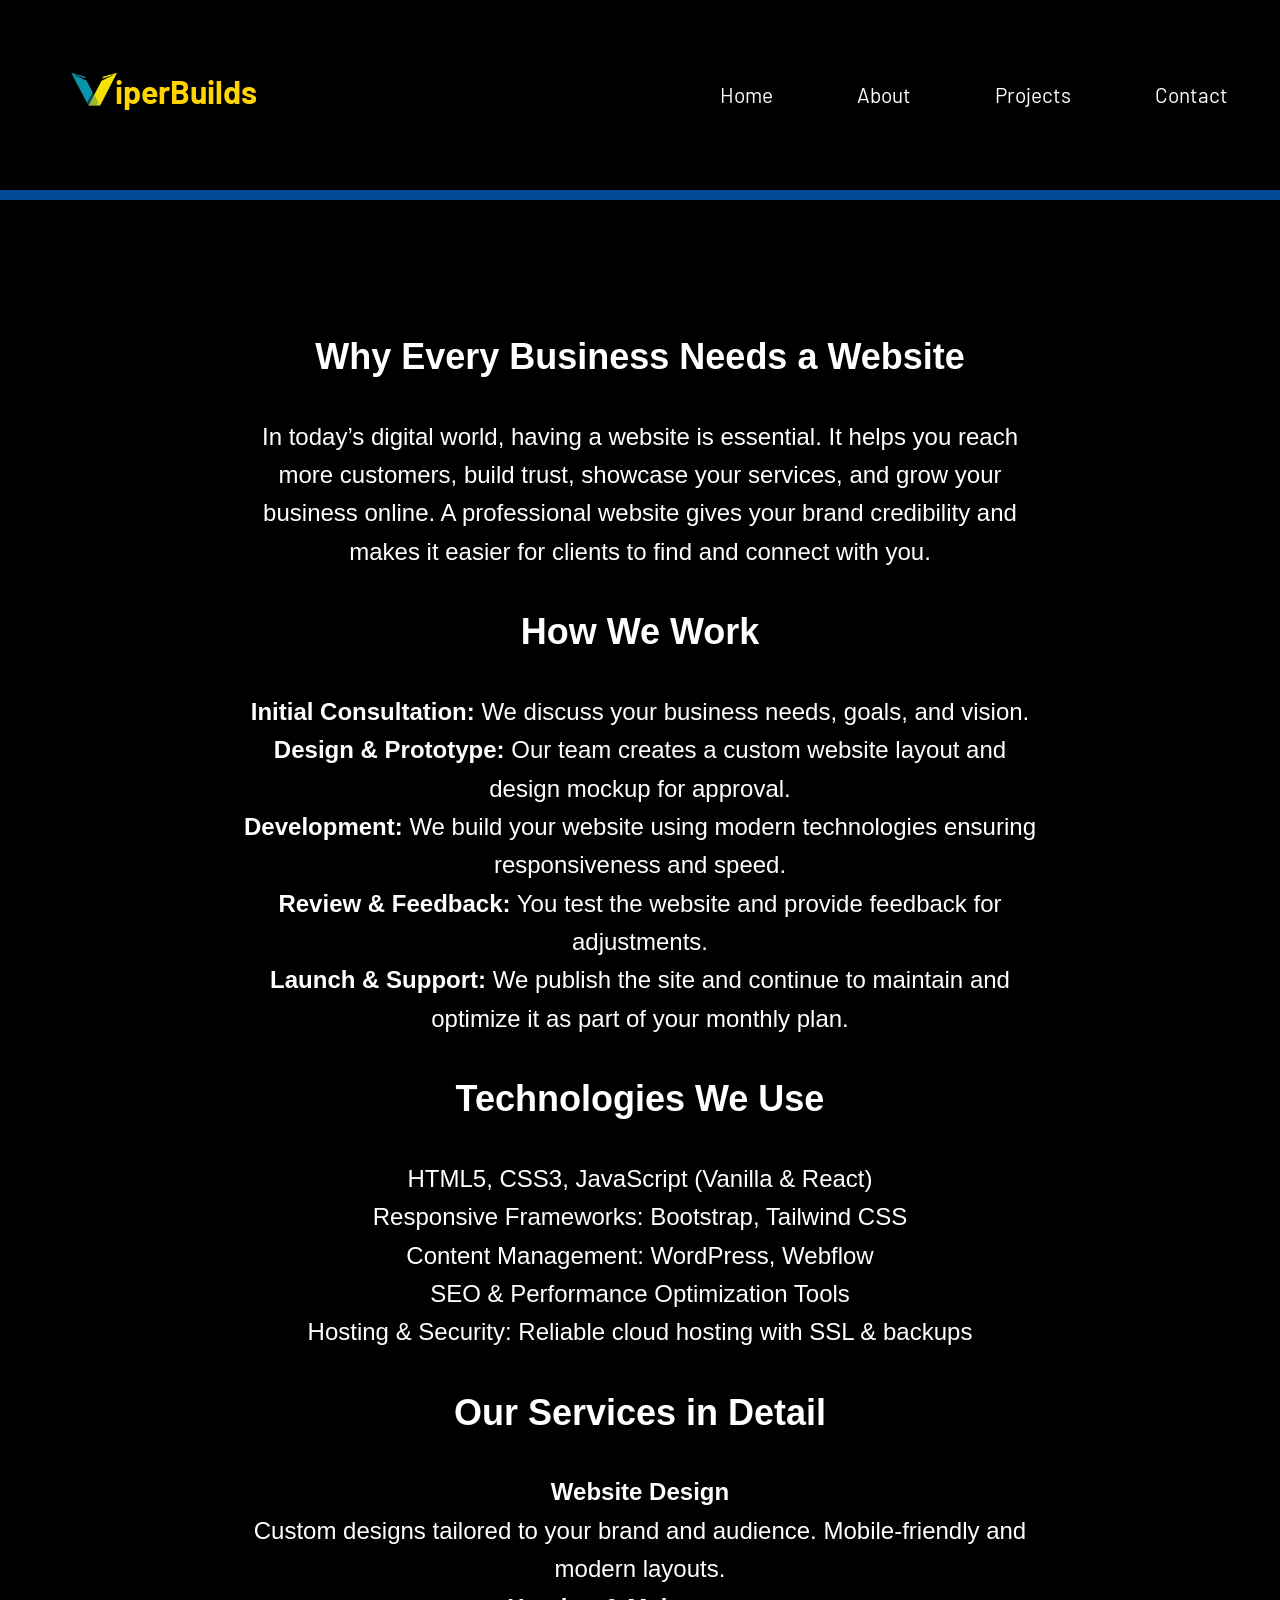
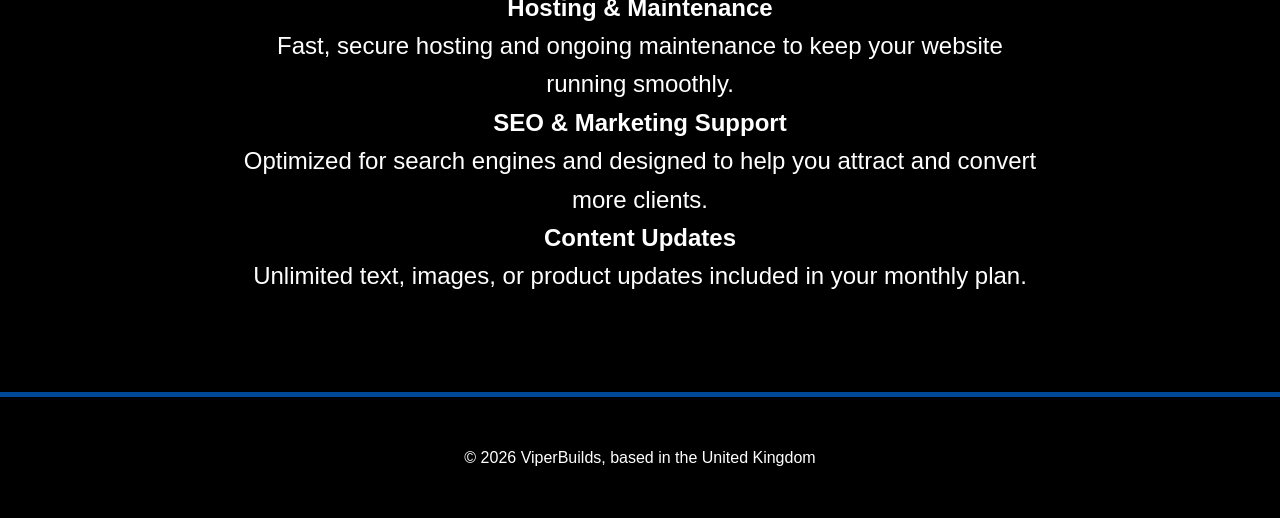
==== about.html @ bad61932 "added about" ====
<!DOCTYPE html>
<html lang="en">
<head>
<meta charset="UTF-8">
<meta name="viewport" content="width=device-width, initial-scale=1.0">

<title>Simple Monthly Websites | Affordable Web Design</title>

<meta name="description" content="Affordable websites for small businesses. £30 per month including hosting, maintenance and support.">

<link rel="stylesheet" href="styles.css">

</head>

<body>

<header>
    <div class="logo">
        <img src="/images/logo.png">
        <h1>iperBuilds</h1>
    </div>
  <nav>
   
    <ul>
      <li><a href="/index.html">Home</a></li>
      <li><a href="/about.html">About</a></li>
      <li><a href="#">Projects</a></li>
      <li><a href="#">Contact</a></li>
    </ul>
  </nav>
</header>

<section id="about" class="about-section">

  <!-- Why a Website is Important -->
  <div class="about-importance">
    <h2>Why Every Business Needs a Website</h2>
    <p>
      In today’s digital world, having a website is essential. 
      It helps you reach more customers, build trust, showcase your services, 
      and grow your business online. A professional website gives your brand credibility 
      and makes it easier for clients to find and connect with you.
    </p>
  </div>

  <!-- How It Works -->
  <div class="about-process">
    <h2>How We Work</h2>
    <ol>
      <li>
        <strong>Initial Consultation:</strong> We discuss your business needs, goals, and vision.
      </li>
      <li>
        <strong>Design & Prototype:</strong> Our team creates a custom website layout and design mockup for approval.
      </li>
      <li>
        <strong>Development:</strong> We build your website using modern technologies ensuring responsiveness and speed.
      </li>
      <li>
        <strong>Review & Feedback:</strong> You test the website and provide feedback for adjustments.
      </li>
      <li>
        <strong>Launch & Support:</strong> We publish the site and continue to maintain and optimize it as part of your monthly plan.
      </li>
    </ol>
  </div>

  <!-- Technologies Used -->
  <div class="about-technologies">
    <h2>Technologies We Use</h2>
    <ul>
      <li>HTML5, CSS3, JavaScript (Vanilla & React)</li>
      <li>Responsive Frameworks: Bootstrap, Tailwind CSS</li>
      <li>Content Management: WordPress, Webflow</li>
      <li>SEO & Performance Optimization Tools</li>
      <li>Hosting & Security: Reliable cloud hosting with SSL & backups</li>
    </ul>
  </div>

  <!-- Our Services -->
  <div class="about-services">
    <h2>Our Services in Detail</h2>
    <div class="service-details">
      <div class="service-item">
        <h4>Website Design</h4>
        <p>Custom designs tailored to your brand and audience. Mobile-friendly and modern layouts.</p>
      </div>
      <div class="service-item">
        <h4>Hosting & Maintenance</h4>
        <p>Fast, secure hosting and ongoing maintenance to keep your website running smoothly.</p>
      </div>
      <div class="service-item">
        <h4>SEO & Marketing Support</h4>
        <p>Optimized for search engines and designed to help you attract and convert more clients.</p>
      </div>
      <div class="service-item">
        <h4>Content Updates</h4>
        <p>Unlimited text, images, or product updates included in your monthly plan.</p>
      </div>
    </div>
  </div>

</section>

<footer>

<p>© 2026 ViperBuilds, based in the United Kingdom</p>


</footer>

</body>
</html>
---- styles.css ----
@import url('https://fonts.googleapis.com/css2?family=Barlow:ital,wght@0,100;0,200;0,300;0,400;0,500;0,600;0,700;0,800;0,900;1,100;1,200;1,300;1,400;1,500;1,600;1,700;1,800;1,900&display=swap');

:root {
    --black: #000000; /* */
    --white: #ffffff;
    --blue: #004996;
    --red: #e63027;
    --yellow: #ffd400;
    --neon-green: #00ff37;
    --cyan: #00ffff;
    --magenta: #ff00ff;
}

* {
    box-sizing: border-box;
    padding: 0;
    margin: 0;
}

.logo img {
    height: 150px;
    width: 150px;
}

.logo {
    display: flex;
    justify-content: center;
    align-items: center;
}

.logo h1 {
    position: relative;
    right: 55px;
    bottom: 3px;
    color: var(--yellow);
}


body {
  
font-family: Arial, sans-serif;
margin:0 auto;
line-height:1.6;
background-color: var(--black);
color: var(--white);
}

header {
background-color: var(--black);
color:white;
padding:20px;
display: flex;
justify-content: space-between;
 font-family: "Barlow", sans-serif;
 border-bottom: 10px solid var(--blue)
}

nav {
display:flex;
justify-content:space-between;
align-items:center;
}

nav ul {
display:flex;
gap:20px;
list-style:none;
}

nav ul li a {
    color: white;
    font-size: 1.3rem;
    padding: 1rem 2rem;
    border-radius: 20px;
    text-decoration: none;
}
nav ul li a:hover {
    color: var(--black);
    background-color: var(--yellow);
    font-size: 1.3rem;
}

.hero {
padding:100px 20px;
text-align:center;
font-size: 1.8rem;
margin-bottom: 2rem;
background-color: #004996;
}

.hero p {
    margin: 2rem;
}



.cta {
background: var(--red);
color: var(--white);
padding:10px 20px;
text-decoration:none;
border-radius: 15px;


}
.cta:hover {
background: rgb(186, 0, 0);




}





.services {
    padding: 3rem;
display:flex;
justify-content:space-around;
gap:30px;
font-size: 1.2rem;

margin: 0 auto;
}

.service h4 {
    color: var(--yellow);
    margin-bottom: 1.3rem;
    font-size: 1.6rem;
}


.pricing {
text-align:center;
padding:60px;

}

.pricing h3 {
    font-size: 2rem;
}

.price-card {

padding: 1.5rem;
max-width:300px;
margin: 3rem auto;
border-radius: 20px;
background-color: var(--blue);
}

.price-card ul li {
    list-style-type: none;
}

.bg-card {
    background-color: var(--white);
    border-radius: 20px;
    padding: 30px;
    color: var(--black);
    margin-bottom: 2rem;
}

.get-started {
    background-color: var(--red);
    padding: 1rem 2rem;
    color: var(--white);
    border-radius: 20px;
    text-decoration: none;
}

.get-started:hover {
    background: rgb(186, 0, 0);
}

.price {
font-size:32px;
font-weight:bold;
}

.message {
    text-align: center;
    margin: 4rem;
}


.about-section {
    text-align: center;
    padding: 6rem;
    max-width: 1000px;
    margin: 0 auto;
    font-size: 1.5rem;
}

.about-section h2 {
    margin: 2rem;
}

.about-section ul li {
    list-style-type: none;
}
.about-section ol li {
    list-style-type: none;
}



footer {
    border-top: 5px solid var(--blue);
text-align:center;
padding:3rem ;
background:var(--black);
color:white;
}
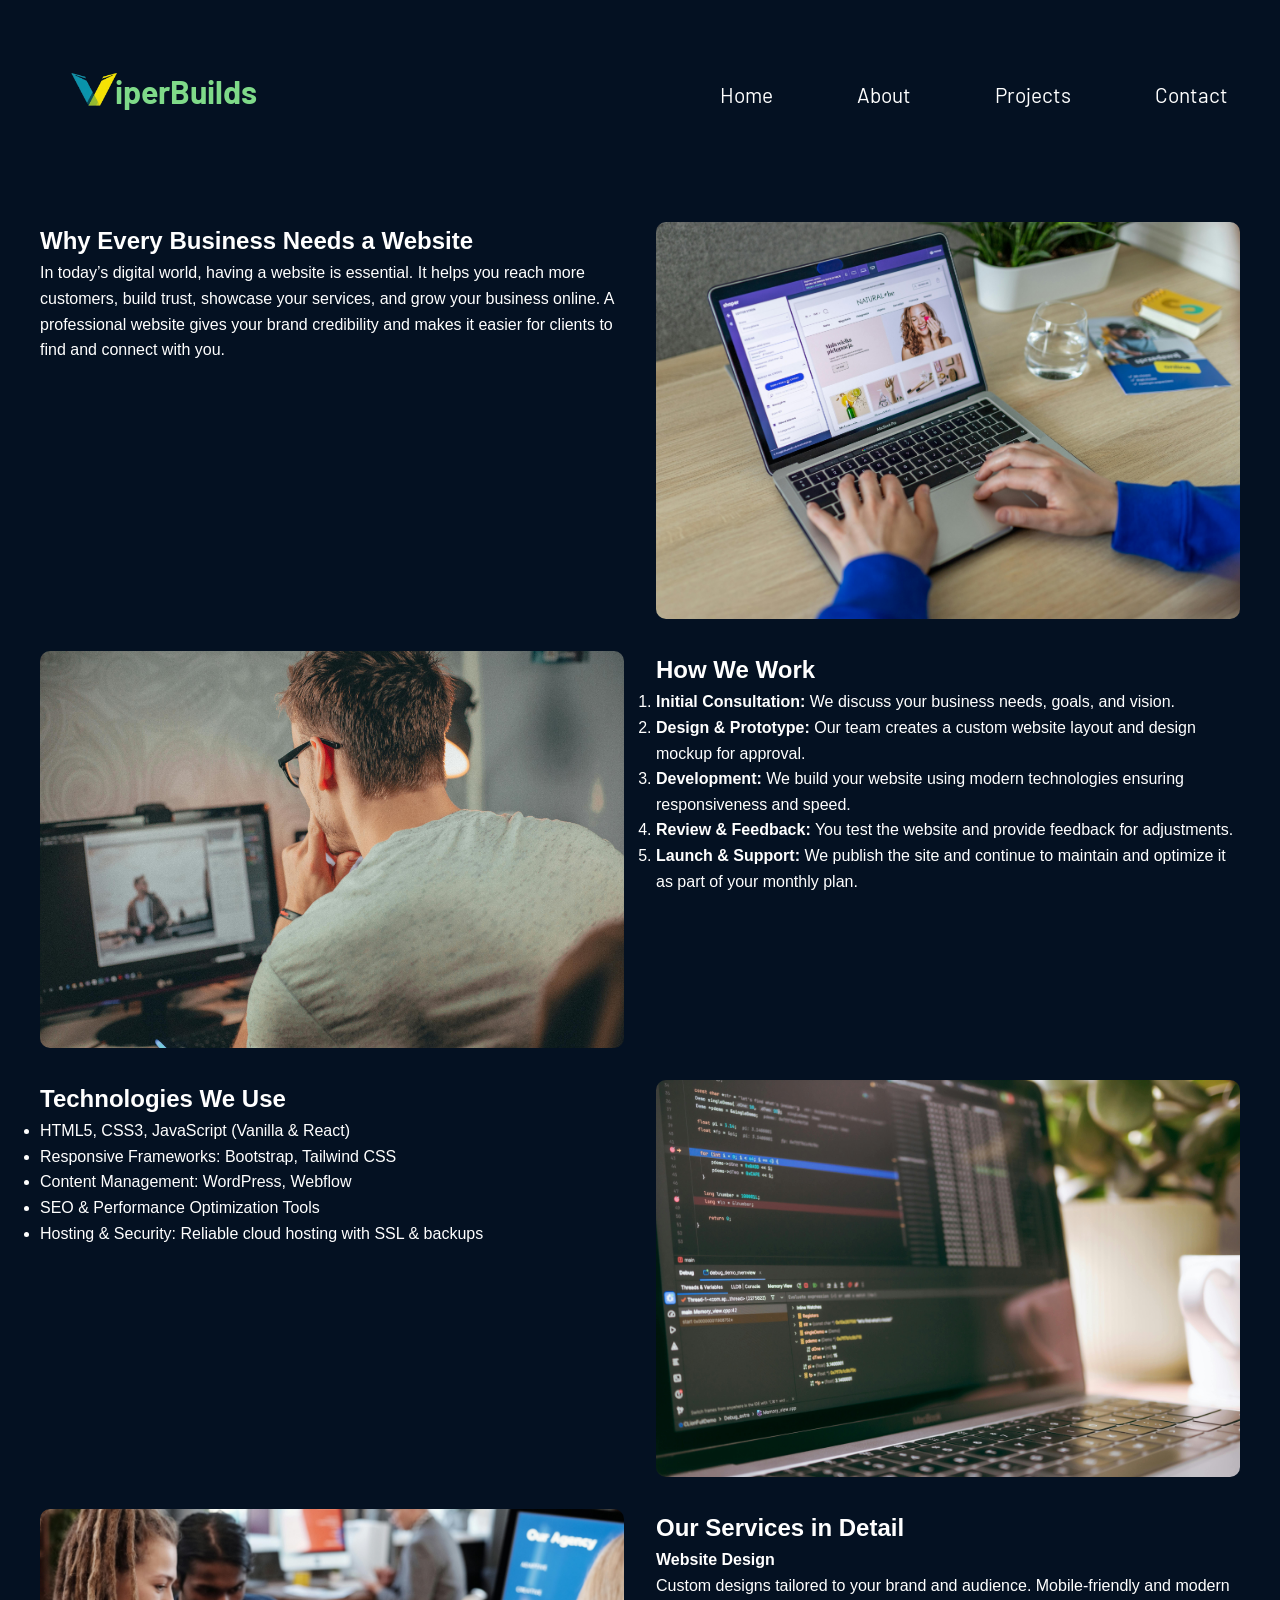
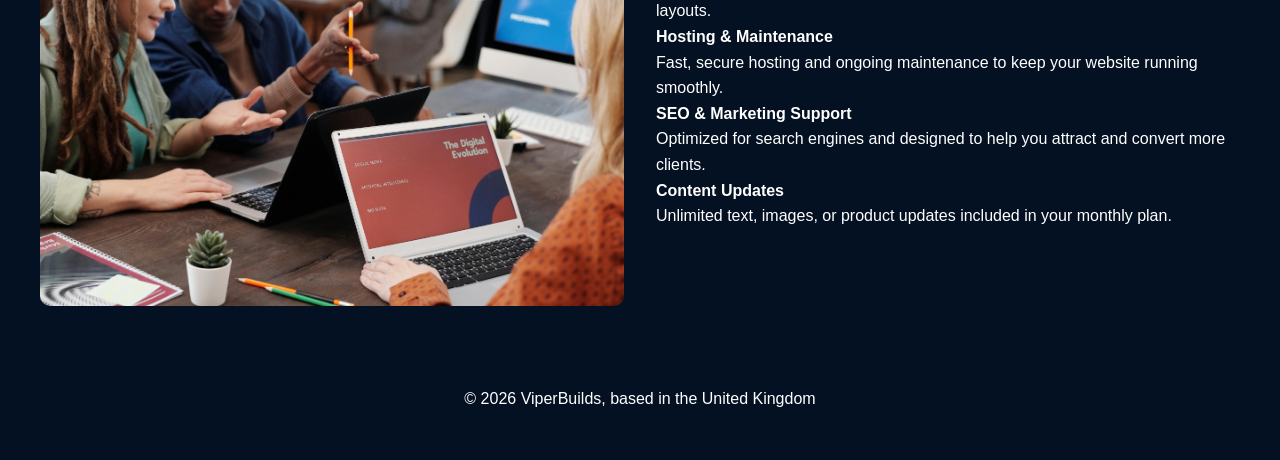
==== commit 23b046eb: "about" ====
--- a/about.html
+++ b/about.html
@@ -30,9 +30,7 @@
   </nav>
 </header>
 
-<section id="about" class="about-section">
-
-  <!-- Why a Website is Important -->
+<section class="grid-container">
   <div class="about-importance">
     <h2>Why Every Business Needs a Website</h2>
     <p>
@@ -42,9 +40,15 @@
       and makes it easier for clients to find and connect with you.
     </p>
   </div>
-
-  <!-- How It Works -->
-  <div class="about-process">
+  <div class="about-image">
+    <img src="/images/pexels-shoper-pl-550490863-17485352.jpg">
+  </div>
+</section>
+<section class="grid-container">
+<div class="about-image">
+    <img src="/images/pexels-maltelu-1970801.jpg">
+  </div>
+  <div class="about-importance">
     <h2>How We Work</h2>
     <ol>
       <li>
@@ -64,9 +68,11 @@
       </li>
     </ol>
   </div>
+  
+</section>
+<section class="grid-container">
 
-  <!-- Technologies Used -->
-  <div class="about-technologies">
+  <div class="about-importance">
     <h2>Technologies We Use</h2>
     <ul>
       <li>HTML5, CSS3, JavaScript (Vanilla & React)</li>
@@ -76,9 +82,16 @@
       <li>Hosting & Security: Reliable cloud hosting with SSL & backups</li>
     </ul>
   </div>
-
-  <!-- Our Services -->
-  <div class="about-services">
+  <div class="about-image">
+    <img src="/images/pexels-dkomov-34803966.jpg">
+  </div>
+</section>
+<section class="grid-container">
+ <div class="about-image">
+    <img src="/images/pexels-mikael-blomkvist-6476256.jpg">
+  </div>
+  <div class="about-importance">
+     <div class="about-services">
     <h2>Our Services in Detail</h2>
     <div class="service-details">
       <div class="service-item">
@@ -100,6 +113,14 @@
     </div>
   </div>
 
+  
+  </div>
+ 
+</section>
+
+
+  <!-- Our Services -->
+ 
 </section>
 
 <footer>
--- a/styles.css
+++ b/styles.css
@@ -9,6 +9,12 @@
     --neon-green: #00ff37;
     --cyan: #00ffff;
     --magenta: #ff00ff;
+
+    /*new colours */
+    --navy-blue: #041122;
+    --green:  #259073;
+    --light-green: #7FDA89;
+    --cream-yellow: #E6F99D;
 }
 
 * {
@@ -32,7 +38,7 @@
     position: relative;
     right: 55px;
     bottom: 3px;
-    color: var(--yellow);
+    color: var(--light-green);
 }
 
 
@@ -41,18 +47,18 @@
 font-family: Arial, sans-serif;
 margin:0 auto;
 line-height:1.6;
-background-color: var(--black);
+background-color: var(--navy-blue);
 color: var(--white);
 }
 
 header {
-background-color: var(--black);
+background-color: var(--navy-blue);
 color:white;
 padding:20px;
 display: flex;
 justify-content: space-between;
  font-family: "Barlow", sans-serif;
- border-bottom: 10px solid var(--blue)
+ background-color: var(--navy-blue);
 }
 
 nav {
@@ -76,27 +82,36 @@
 }
 nav ul li a:hover {
     color: var(--black);
-    background-color: var(--yellow);
+    background-color: var(--light-green);
     font-size: 1.3rem;
 }
 
 .hero {
+
+    display: grid;
+    gap: 1rem;
+    grid-template-columns: 1fr 1fr;
 padding:100px 20px;
 text-align:center;
 font-size: 1.8rem;
 margin-bottom: 2rem;
-background-color: #004996;
+background-color: var(--navy-blue);
 }
 
 .hero p {
     margin: 2rem;
 }
 
+.project-image-container img {
+    height: 100%;
+    width: 100%;
+}
+
 
 
 .cta {
-background: var(--red);
-color: var(--white);
+background: var(--light-green);
+color: var(--navy-blue);
 padding:10px 20px;
 text-decoration:none;
 border-radius: 15px;
@@ -126,7 +141,7 @@
 }
 
 .service h4 {
-    color: var(--yellow);
+    color: var(--light-green);
     margin-bottom: 1.3rem;
     font-size: 1.6rem;
 }
@@ -148,7 +163,7 @@
 max-width:300px;
 margin: 3rem auto;
 border-radius: 20px;
-background-color: var(--blue);
+background-color: var(--green);
 }
 
 .price-card ul li {
@@ -164,9 +179,9 @@
 }
 
 .get-started {
-    background-color: var(--red);
+    background-color: var(--light-green);
     padding: 1rem 2rem;
-    color: var(--white);
+    color: var(--black);
     border-radius: 20px;
     text-decoration: none;
 }
@@ -205,12 +220,27 @@
     list-style-type: none;
 }
 
+.grid-container {
+    max-width: 1200px;
+    
+    display: grid;
+    grid-template-columns: 1fr 1fr;
+    gap: 2rem;
+    margin: 2rem auto;
+}
+
+.about-image img {
+    height: 100%;
+    width: 100%;
+    border-radius: 10px;
+}
+
 
 
 footer {
-    border-top: 5px solid var(--blue);
+    
 text-align:center;
 padding:3rem ;
-background:var(--black);
+background:var(--navy-blue);
 color:white;
 }
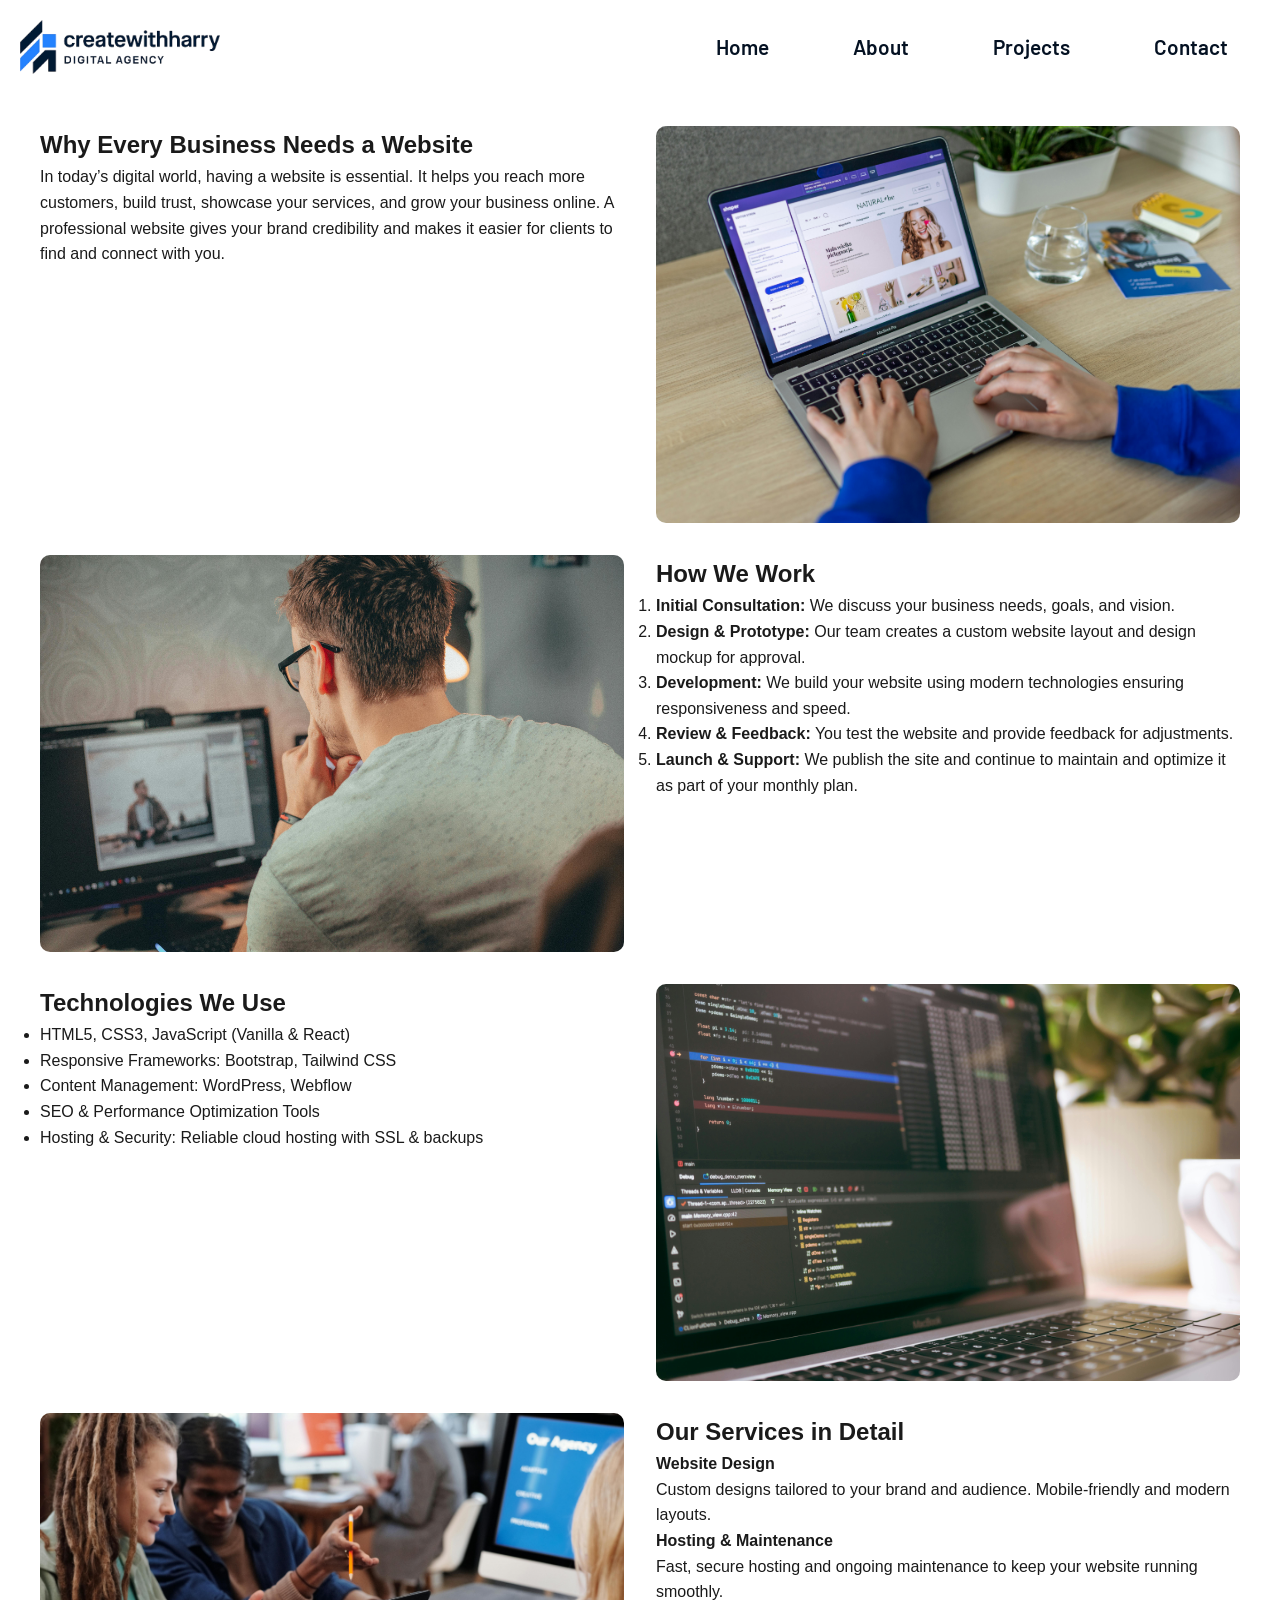
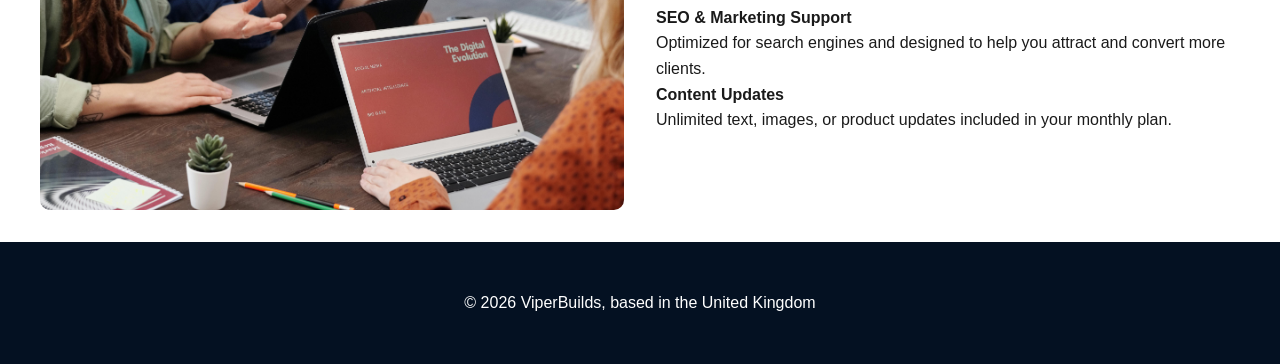
==== commit 36bec5d3: "changes" ====
--- a/about.html
+++ b/about.html
@@ -15,16 +15,16 @@
 <body>
 
 <header>
-    <div class="logo">
-        <img src="/images/logo.png">
-        <h1>iperBuilds</h1>
+  <div class="logo">
+        <img src="/images/logo-2.png">
+        
     </div>
   <nav>
    
     <ul>
       <li><a href="/index.html">Home</a></li>
       <li><a href="/about.html">About</a></li>
-      <li><a href="#">Projects</a></li>
+      <li><a href="/projects.html">Projects</a></li>
       <li><a href="#">Contact</a></li>
     </ul>
   </nav>
--- a/styles.css
+++ b/styles.css
@@ -24,8 +24,8 @@
 }
 
 .logo img {
-    height: 150px;
-    width: 150px;
+    
+    width: 200px;
 }
 
 .logo {
@@ -43,22 +43,25 @@
 
 
 body {
-  
+  max-width: 1300px;
+
 font-family: Arial, sans-serif;
 margin:0 auto;
 line-height:1.6;
-background-color: var(--navy-blue);
-color: var(--white);
+
+color: #1a1a1a;
 }
 
 header {
-background-color: var(--navy-blue);
-color:white;
+background-color: white;
 padding:20px;
 display: flex;
 justify-content: space-between;
  font-family: "Barlow", sans-serif;
- background-color: var(--navy-blue);
+ color: #1a1a1a;
+ header {
+  box-shadow: 0 4px 20px rgba(15, 23, 42, 0.06);
+}
 }
 
 nav {
@@ -74,11 +77,12 @@
 }
 
 nav ul li a {
-    color: white;
+    color: #041122;
     font-size: 1.3rem;
     padding: 1rem 2rem;
     border-radius: 20px;
     text-decoration: none;
+    font-weight: 600;
 }
 nav ul li a:hover {
     color: var(--black);
@@ -95,7 +99,7 @@
 text-align:center;
 font-size: 1.8rem;
 margin-bottom: 2rem;
-background-color: var(--navy-blue);
+color: var(--navy-blue);
 }
 
 .hero p {
@@ -105,13 +109,14 @@
 .project-image-container img {
     height: 100%;
     width: 100%;
+    border-radius: 10px;
 }
 
 
 
 .cta {
-background: var(--light-green);
-color: var(--navy-blue);
+background: var(--blue);
+color: white;
 padding:10px 20px;
 text-decoration:none;
 border-radius: 15px;
@@ -119,7 +124,7 @@
 
 }
 .cta:hover {
-background: rgb(186, 0, 0);
+background: var(--navy-blue);
 
 
 
@@ -136,21 +141,34 @@
 justify-content:space-around;
 gap:30px;
 font-size: 1.2rem;
-
+background-color: white;
 margin: 0 auto;
+
+}
+.service {
+    box-shadow: rgba(0, 0, 0, 0.16) 0px 1px 4px;
+    padding: 2rem;
 }
 
 .service h4 {
-    color: var(--light-green);
+    color: var(--navy-blue);
     margin-bottom: 1.3rem;
     font-size: 1.6rem;
+}
+
+.price-card  {
+    background-color: #000000;
 }
 
 
 .pricing {
 text-align:center;
 padding:60px;
-
+display: flex;
+margin: 0 auto;
+justify-content: center;
+align-items: center;
+gap: 2rem;
 }
 
 .pricing h3 {
@@ -164,6 +182,23 @@
 margin: 3rem auto;
 border-radius: 20px;
 background-color: var(--green);
+}
+.wedding-card {
+
+padding: 1.5rem;
+max-width:300px;
+margin: 3rem auto;
+border-radius: 20px;
+background-color: var(--cream-yellow);
+}
+.business-card {
+position: relative;
+bottom: 5rem;
+padding: 1.5rem;
+max-width:300px;
+margin: 3rem auto;
+border-radius: 20px;
+background-color: var(--light-green);
 }
 
 .price-card ul li {
@@ -235,6 +270,71 @@
     border-radius: 10px;
 }
 
+.max-width {
+    max-width: 1300px;
+    margin: 0 auto;
+    padding: 2rem;
+}
+
+.project-one p{
+    margin: 1rem 0;
+}
+
+   .project-one img {
+    height: 100%;
+    width: 100%;
+   }
+
+.project-two {
+    margin: 0 auto;
+}
+.project-two img {
+    margin-top: 5rem;
+    height: 100%;
+    width: 100%;
+}
+.project-three {
+   
+    display: grid;
+    gap: 2rem;
+    grid-template-columns: 4fr 1fr;
+    margin: 5rem auto;
+    text-align: center;
+}
+.project-three img {
+
+    height: 100%;
+    width: 100%;
+}
+
+.poster-container {
+    display: flex;
+   justify-content: space-between;
+    margin: 5rem 0;
+}
+
+.poster-card {
+    max-height: 500px;
+    max-width: 300px;
+}
+
+.poster-card img {
+    height: 100%;
+    width: 100%;
+}
+
+
+.social-grid-container {
+    display: grid;
+    grid-template-columns: 1fr 1fr 1fr;
+    grid-template-rows: 1fr 1fr 1fr;
+}
+
+.gridcard img {
+    height: 100%;
+    width: 100%;
+}
+
 
 
 footer {
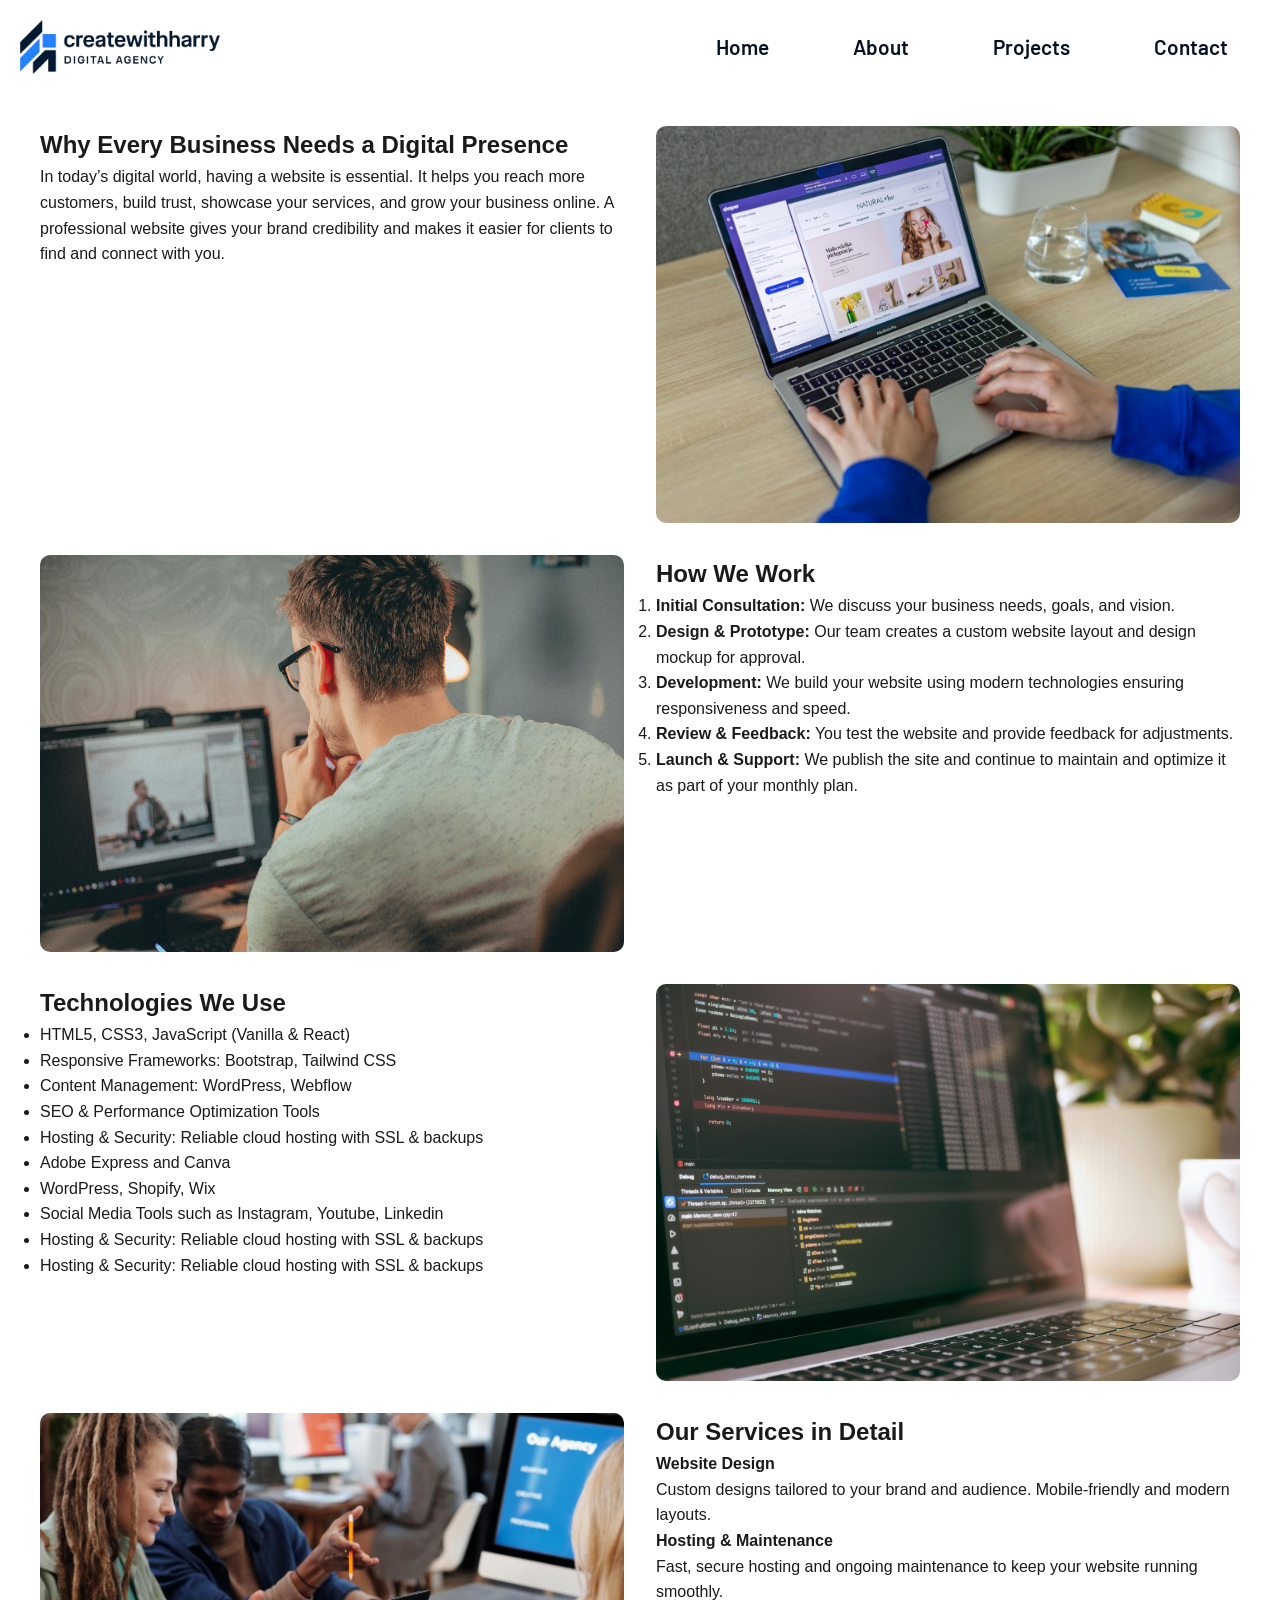
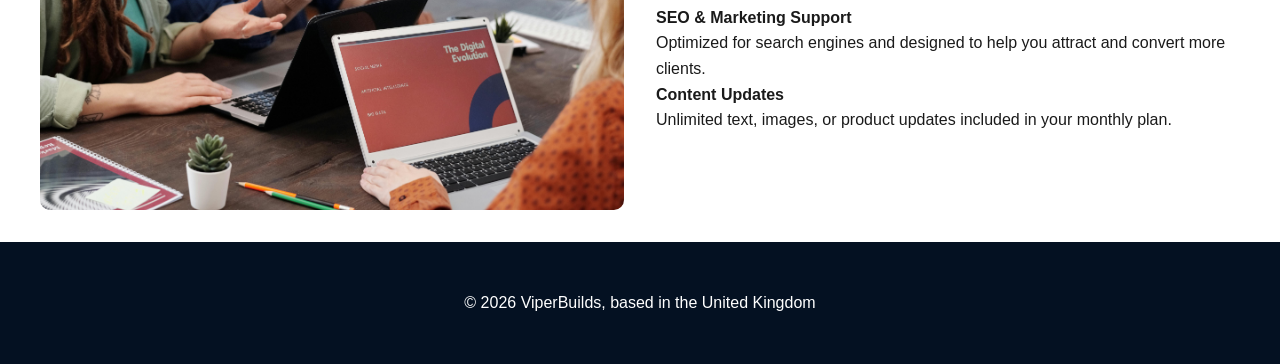
==== commit db2ae6cf: "added services section" ====
--- a/about.html
+++ b/about.html
@@ -32,7 +32,7 @@
 
 <section class="grid-container">
   <div class="about-importance">
-    <h2>Why Every Business Needs a Website</h2>
+    <h2>Why Every Business Needs a Digital Presence</h2>
     <p>
       In today’s digital world, having a website is essential. 
       It helps you reach more customers, build trust, showcase your services, 
@@ -79,6 +79,11 @@
       <li>Responsive Frameworks: Bootstrap, Tailwind CSS</li>
       <li>Content Management: WordPress, Webflow</li>
       <li>SEO & Performance Optimization Tools</li>
+      <li>Hosting & Security: Reliable cloud hosting with SSL & backups</li>
+      <li>Adobe Express and Canva</li>
+      <li>WordPress, Shopify, Wix </li>
+      <li>Social Media Tools such as Instagram, Youtube, Linkedin</li>
+      <li>Hosting & Security: Reliable cloud hosting with SSL & backups</li>
       <li>Hosting & Security: Reliable cloud hosting with SSL & backups</li>
     </ul>
   </div>
--- a/styles.css
+++ b/styles.css
@@ -97,7 +97,7 @@
     grid-template-columns: 1fr 1fr;
 padding:100px 20px;
 text-align:center;
-font-size: 1.8rem;
+font-size: 1.4rem;
 margin-bottom: 2rem;
 color: var(--navy-blue);
 }
@@ -131,7 +131,79 @@
 
 }
 
-
+.services-section {
+    max-width: 1200px;
+    margin: 0 auto;
+    padding: 6rem 2rem;
+}
+
+.section-header {
+    text-align: center;
+    margin-bottom: 4rem;
+}
+
+.section-header h2 {
+    font-size: 2.8rem;
+    margin-bottom: 1rem;
+}
+
+.section-header p {
+    max-width: 700px;
+    margin: 0 auto;
+    color: var(--muted);
+    font-size: 1.2rem;
+}
+
+.services-grid {
+    display: grid;
+    grid-template-columns: repeat(auto-fit, minmax(280px, 1fr));
+    gap: 2rem;
+}
+
+.service-card {
+    background: white;
+    padding: 2rem;
+    border-radius: 20px;
+
+    box-shadow: 0 10px 30px rgba(0,0,0,0.06);
+
+    transition: 0.3s ease;
+}
+
+.service-card:hover {
+    transform: translateY(-6px);
+    box-shadow: 0 15px 40px rgba(0,0,0,0.08);
+}
+
+.service-card h3 {
+    margin-bottom: 1rem;
+    color: var(--primary);
+}
+
+.service-card p {
+    color: var(--muted);
+    line-height: 1.6;
+}
+
+.services-cta {
+    text-align: center;
+    margin-top: 5rem;
+    padding: 4rem 2rem;
+    background: white;
+    border-radius: 25px;
+
+    box-shadow: 0 10px 30px rgba(0,0,0,0.05);
+}
+
+.services-cta h3 {
+    font-size: 2rem;
+    margin-bottom: 1rem;
+}
+
+.services-cta p {
+    color: var(--muted);
+    margin-bottom: 2rem;
+}
 
 
 
@@ -343,4 +415,139 @@
 padding:3rem ;
 background:var(--navy-blue);
 color:white;
+}
+
+
+
+/* Container */
+.contact-container {
+    margin: 0 auto;
+    background-color: #1e293b;
+    width: 100%;
+    max-width: 650px;
+    padding: 40px;
+    border-radius: 12px;
+    box-shadow: 0 10px 25px -5px rgba(0, 0, 0, 0.3), 0 8px 10px -6px rgba(0, 0, 0, 0.3);
+}
+
+/* Header */
+.contact-header {
+    text-align: center;
+    margin-bottom: 32px;
+}
+
+.contact-header h1 {
+    font-size: 2rem;
+    font-weight: 800;
+    letter-spacing: -0.05em;
+    margin-bottom: 10px;
+    background: linear-gradient(to right, #38bdf8, #818cf8); /* Premium gradient accent */
+    -webkit-background-clip: text;
+    -webkit-text-fill-color: transparent;
+}
+
+.contact-header p {
+    color: #94a3b8;
+    font-size: 0.95rem;
+    line-height: 1.5;
+}
+
+.contact-header a {
+    color: #38bdf8;
+    text-decoration: none;
+    font-weight: 600;
+    transition: color 0.2s ease;
+}
+
+.contact-header a:hover {
+    text-decoration: underline;
+}
+
+/* Form Styling */
+.contact-form {
+    display: flex;
+    flex-direction: column;
+    gap: 20px;
+}
+
+.form-group {
+    display: flex;
+    flex-direction: column;
+    gap: 8px;
+}
+
+.form-group label {
+    font-size: 0.85rem;
+    font-weight: 600;
+    text-transform: uppercase;
+    letter-spacing: 0.05em;
+    color: #cbd5e1;
+}
+
+/* Inputs, Select, and Textarea */
+input[type="text"],
+input[type="email"],
+select,
+textarea {
+    width: 100%;
+    padding: 12px 16px;
+    background-color: #0f172a;
+    border: 1px solid #334155;
+    border-radius: 6px;
+    color: #f8fafc;
+    font-size: 1rem;
+    transition: border-color 0.2s ease, box-shadow 0.2s ease;
+    outline: none;
+}
+
+/* Style options dropdown for dark theme */
+select option {
+    background-color: #1e293b;
+    color: #f8fafc;
+}
+
+/* Focus States */
+input:focus,
+select:focus,
+textarea:focus {
+    border-color: #38bdf8;
+    box-shadow: 0 0 0 3px rgba(56, 189, 248, 0.15);
+}
+
+/* Prevent text area horizontal stretching */
+textarea {
+    resize: vertical;
+}
+
+/* Submit Button */
+.submit-btn {
+    background: linear-gradient(135deg, #38bdf8 0%, #4f46e5 100%);
+    color: #ffffff;
+    border: none;
+    padding: 14px 20px;
+    font-size: 1rem;
+    font-weight: 600;
+    border-radius: 6px;
+    cursor: pointer;
+    transition: transform 0.1s ease, filter 0.2s ease;
+    margin-top: 10px;
+}
+
+.submit-btn:hover {
+    filter: brightness(1.1);
+}
+
+.submit-btn:active {
+    transform: scale(0.98);
+}
+
+/* Responsive adjustments */
+@media (max-width: 480px) {
+    .contact-container {
+        padding: 24px;
+    }
+    
+    .contact-header h1 {
+        font-size: 1.6rem;
+    }
 }
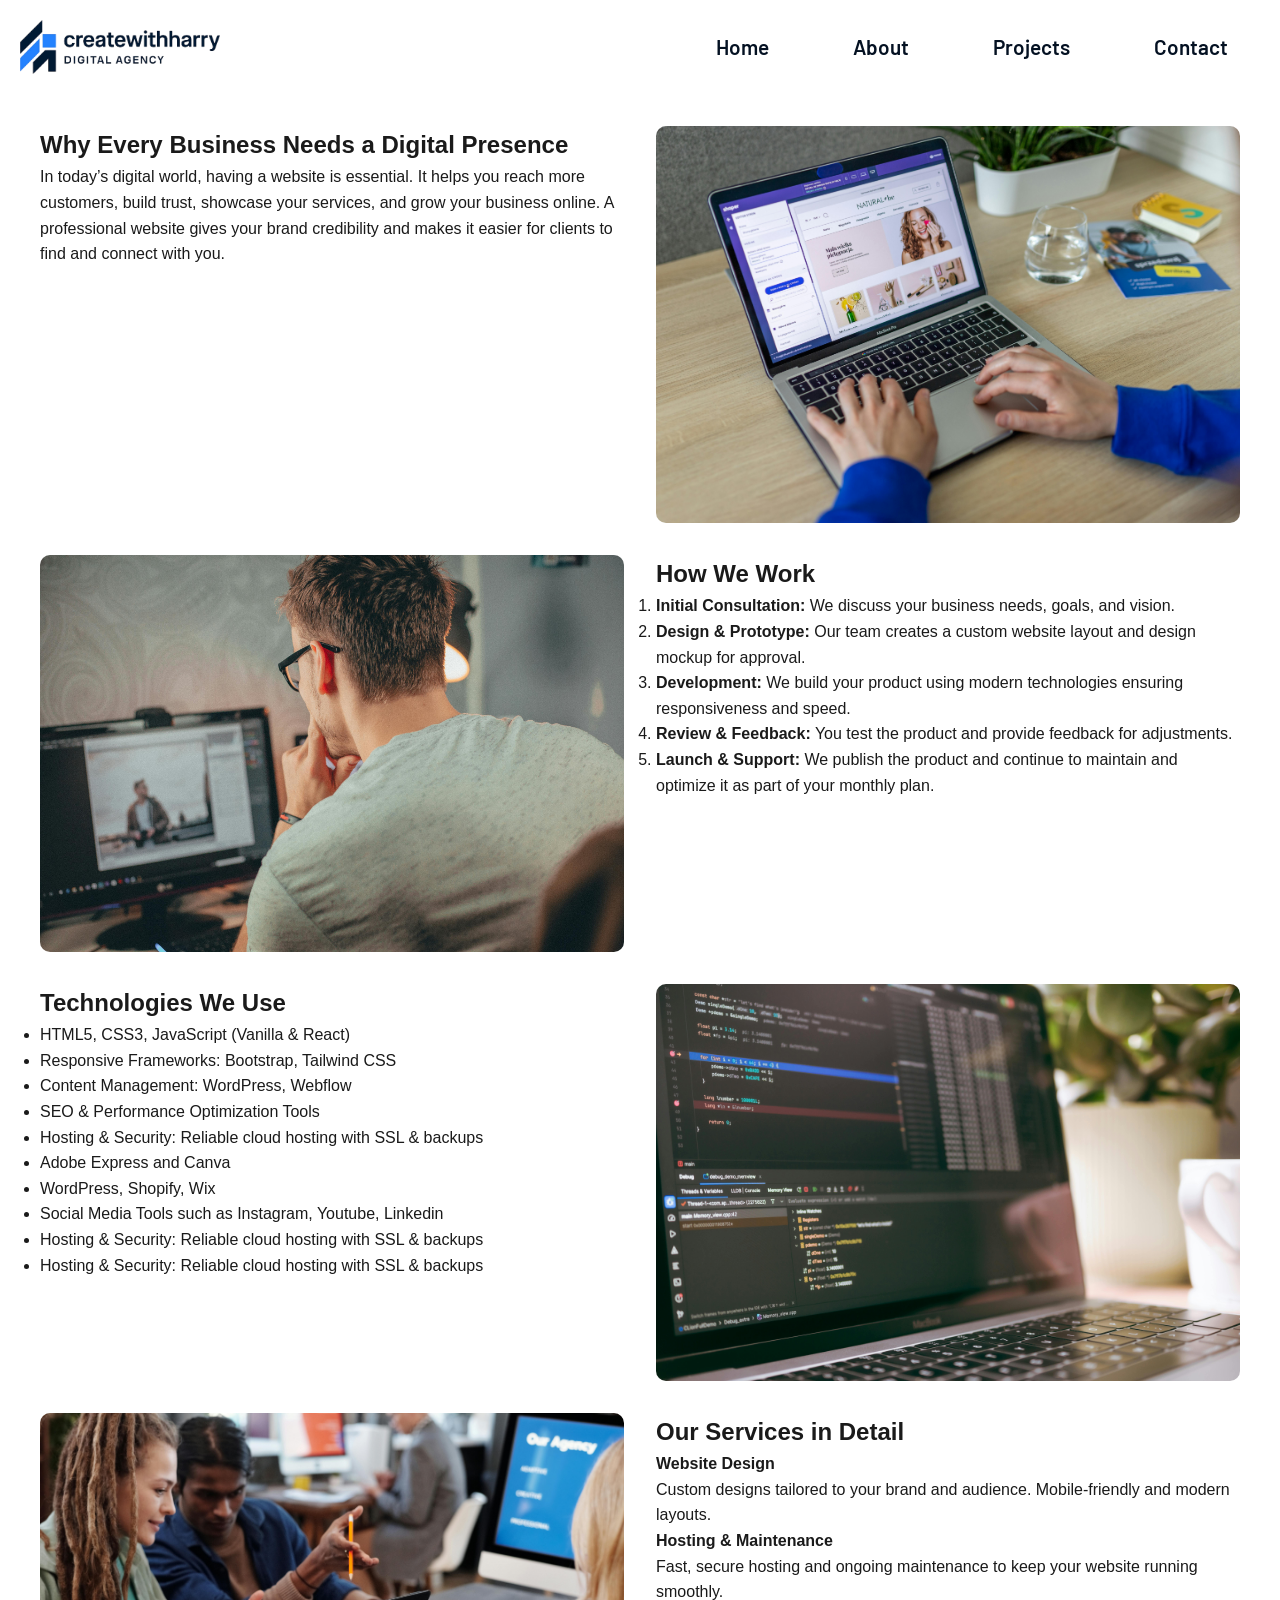
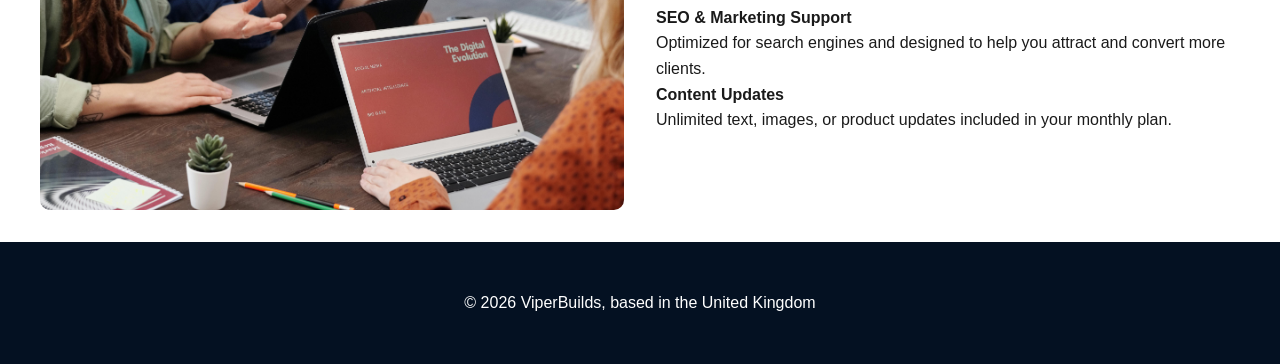
==== commit a6061da9: "changes to about section" ====
--- a/about.html
+++ b/about.html
@@ -58,13 +58,13 @@
         <strong>Design & Prototype:</strong> Our team creates a custom website layout and design mockup for approval.
       </li>
       <li>
-        <strong>Development:</strong> We build your website using modern technologies ensuring responsiveness and speed.
+        <strong>Development:</strong> We build your product using modern technologies ensuring responsiveness and speed.
       </li>
       <li>
-        <strong>Review & Feedback:</strong> You test the website and provide feedback for adjustments.
+        <strong>Review & Feedback:</strong> You test the product and provide feedback for adjustments.
       </li>
       <li>
-        <strong>Launch & Support:</strong> We publish the site and continue to maintain and optimize it as part of your monthly plan.
+        <strong>Launch & Support:</strong> We publish the product and continue to maintain and optimize it as part of your monthly plan.
       </li>
     </ol>
   </div>
--- a/styles.css
+++ b/styles.css
@@ -34,12 +34,7 @@
     align-items: center;
 }
 
-.logo h1 {
-    position: relative;
-    right: 55px;
-    bottom: 3px;
-    color: var(--light-green);
-}
+
 
 
 body {
@@ -85,8 +80,8 @@
     font-weight: 600;
 }
 nav ul li a:hover {
-    color: var(--black);
-    background-color: var(--light-green);
+    color: white;
+    background-color: var(--navy-blue);
     font-size: 1.3rem;
 }
 
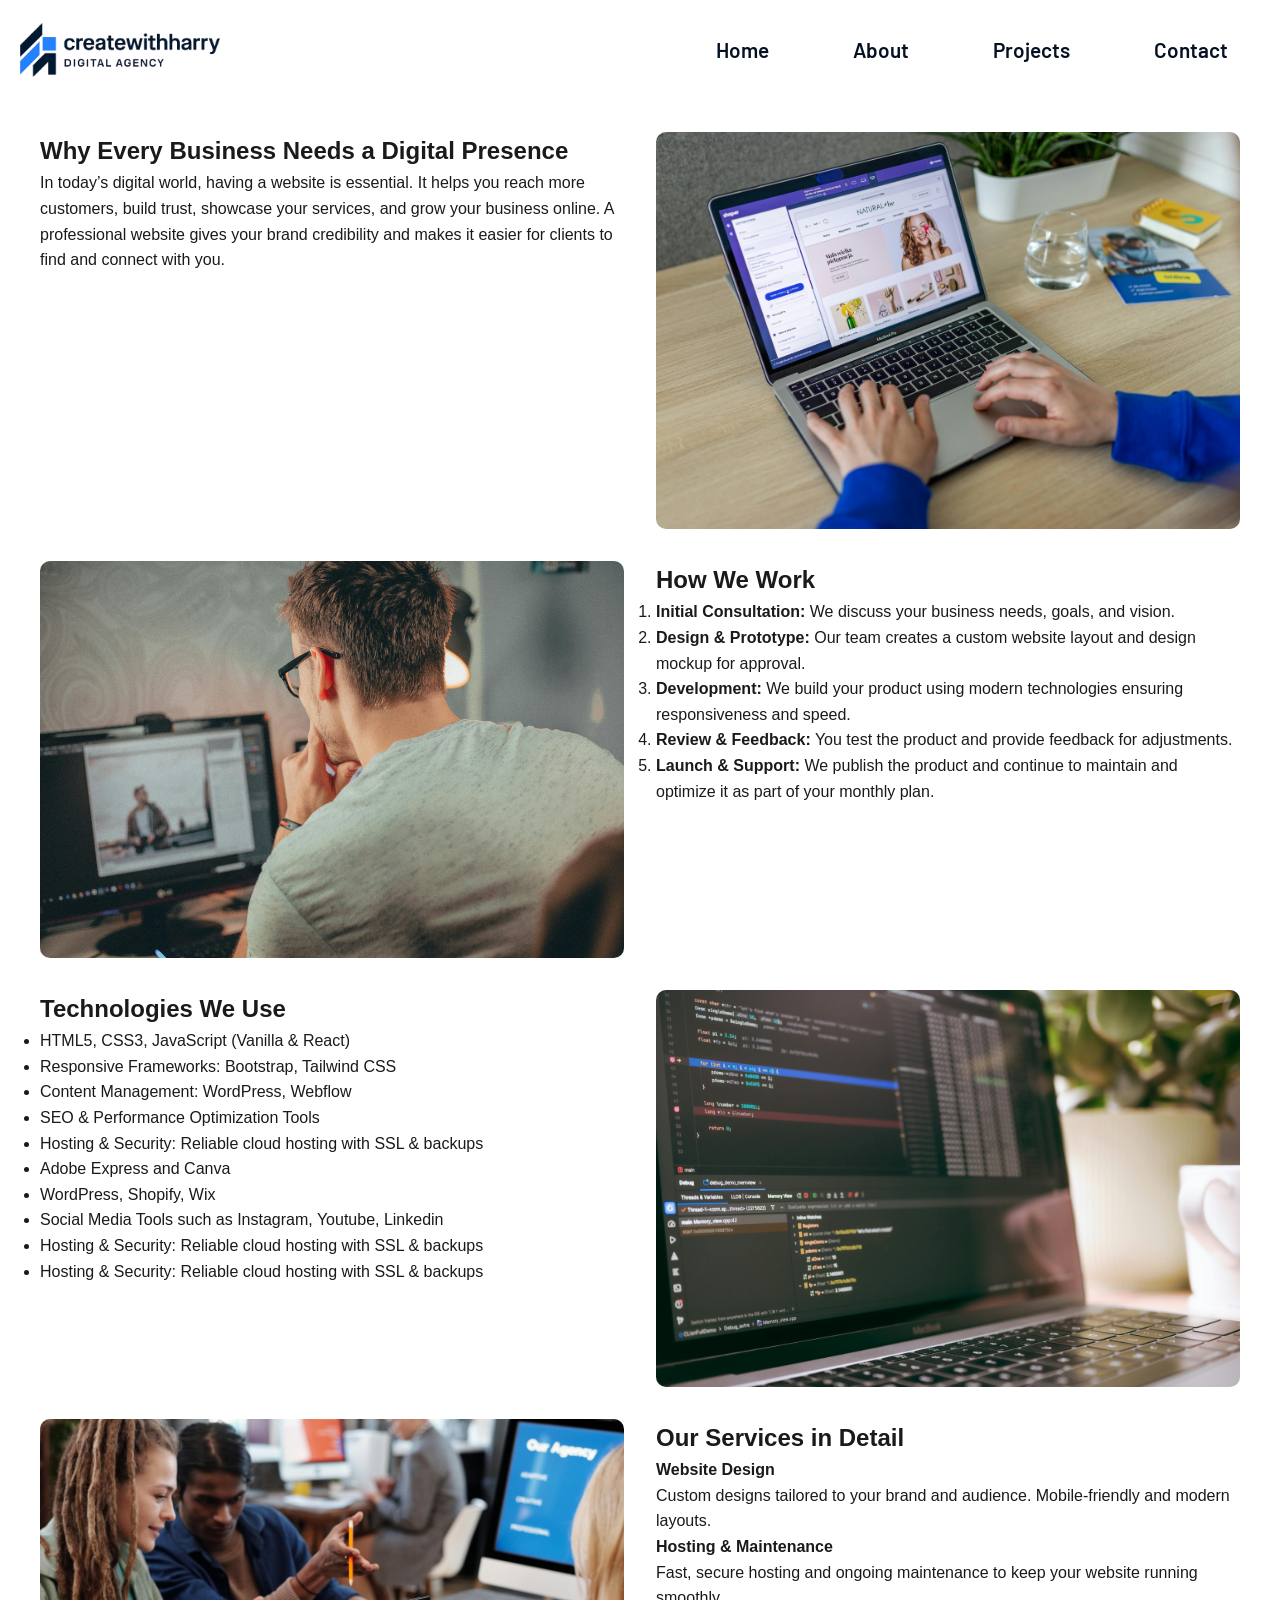
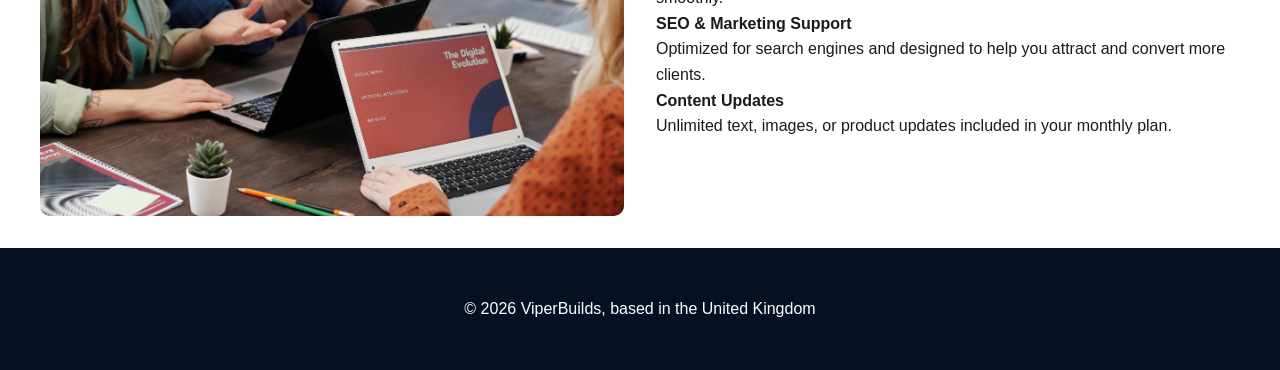
==== commit 47e7c8f6: "working on links" ====
--- a/about.html
+++ b/about.html
@@ -25,7 +25,7 @@
       <li><a href="/index.html">Home</a></li>
       <li><a href="/about.html">About</a></li>
       <li><a href="/projects.html">Projects</a></li>
-      <li><a href="#">Contact</a></li>
+      <li><a href="/contact.html">Contact</a></li>
     </ul>
   </nav>
 </header>
@@ -134,6 +134,6 @@
 
 
 </footer>
-
+<script src="/script.js"></script>
 </body>
 </html>
--- a/styles.css
+++ b/styles.css
@@ -38,7 +38,7 @@
 
 
 body {
-  max-width: 1300px;
+  max-width: 1500px;
 
 font-family: Arial, sans-serif;
 margin:0 auto;
@@ -48,9 +48,11 @@
 }
 
 header {
+    height: 100px;
 background-color: white;
 padding:20px;
 display: flex;
+align-items: center;
 justify-content: space-between;
  font-family: "Barlow", sans-serif;
  color: #1a1a1a;
@@ -84,6 +86,57 @@
     background-color: var(--navy-blue);
     font-size: 1.3rem;
 }
+
+.hamburger {
+    display: none;
+}
+
+@media only screen and (max-width: 850px) {
+    
+.hamburger {
+    display: block;
+}
+
+.lines {
+    width: 30px;
+    height: 5px;
+    background: #000000;
+    margin: 5px;
+    border-radius: 10px;
+}
+
+.navbar {
+    position: absolute;
+    top: 100px;
+    background: #f8fafc;
+    width: 100vw;
+    left: 0;
+    right: 0;
+    overflow-x: hidden;
+    height: 0;
+}
+
+.navbar ul {
+    display: block;
+    text-align: center;
+    margin: 0 auto;
+    opacity: 0;
+}
+
+.navbar ul li {
+    margin: 30px;
+}
+
+.navbar.active {
+    height: 300px;
+}
+
+.navbar.active ul {
+    opacity: 1;
+}
+
+}
+
 
 .hero {
 
@@ -257,6 +310,7 @@
 margin: 3rem auto;
 border-radius: 20px;
 background-color: var(--cream-yellow);
+
 }
 .business-card {
 position: relative;
@@ -269,6 +323,12 @@
 }
 
 .price-card ul li {
+    list-style-type: none;
+}
+.business-card ul li {
+    list-style-type: none;
+}
+.wedding-card ul li {
     list-style-type: none;
 }
 
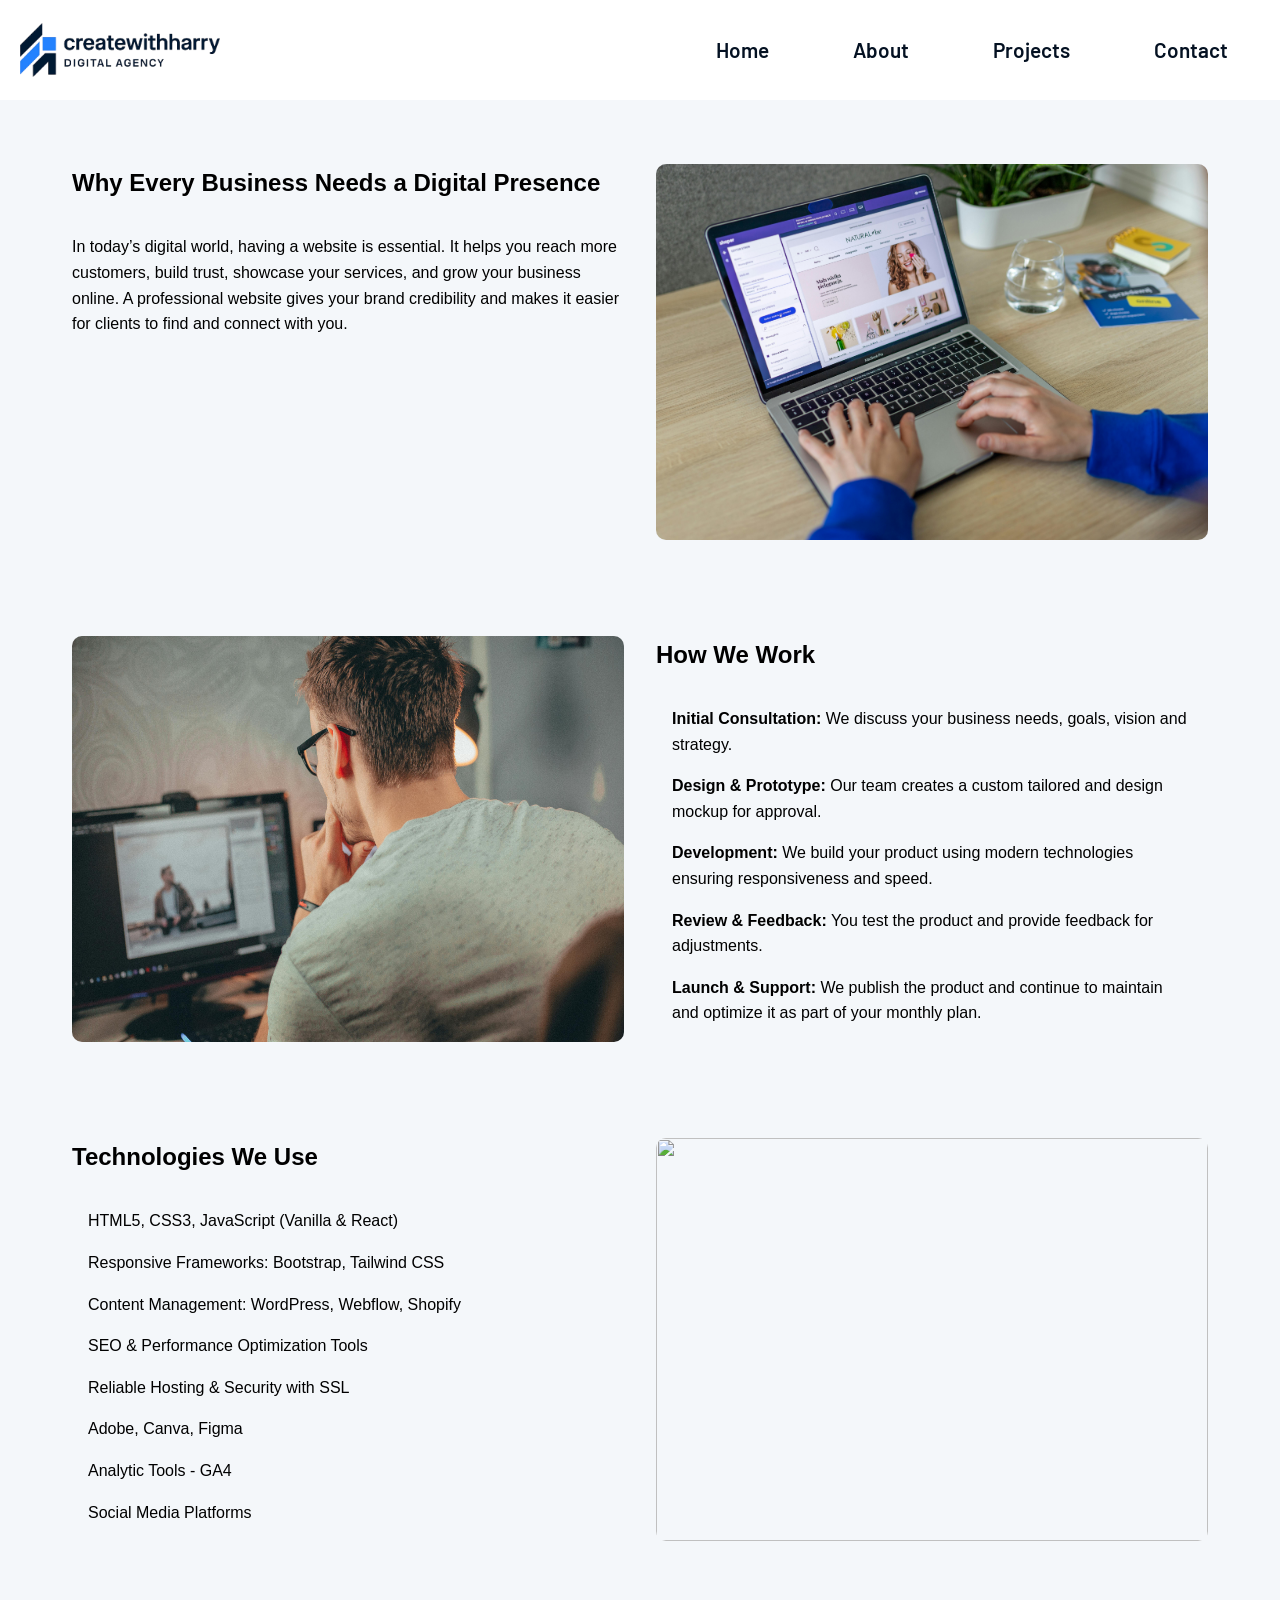
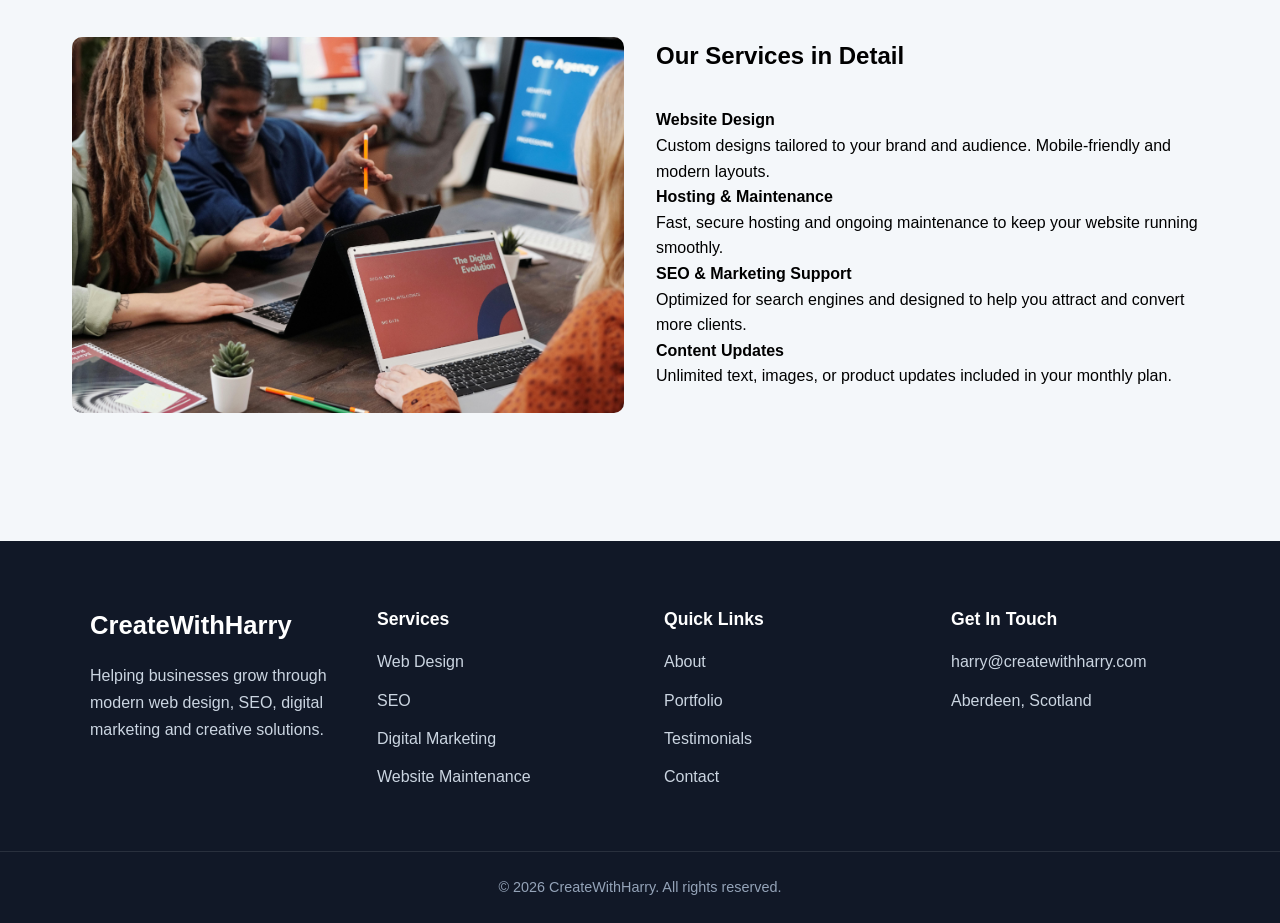
==== commit 8a938e48: "about changes" ====
--- a/about.html
+++ b/about.html
@@ -4,7 +4,7 @@
 <meta charset="UTF-8">
 <meta name="viewport" content="width=device-width, initial-scale=1.0">
 
-<title>Simple Monthly Websites | Affordable Web Design</title>
+<title>createwithharry | Web Development and Digital Marketing for Businesses</title>
 
 <meta name="description" content="Affordable websites for small businesses. £30 per month including hosting, maintenance and support.">
 
@@ -19,7 +19,13 @@
         <img src="/images/logo-2.png">
         
     </div>
-  <nav>
+     <div class="hamburger">
+      <div class="lines"></div>
+      <div class="lines"></div>
+      <div class="lines"></div>
+      
+    </div>
+  <nav class="navbar">
    
     <ul>
       <li><a href="/index.html">Home</a></li>
@@ -52,10 +58,10 @@
     <h2>How We Work</h2>
     <ol>
       <li>
-        <strong>Initial Consultation:</strong> We discuss your business needs, goals, and vision.
+        <strong>Initial Consultation:</strong> We discuss your business needs, goals, vision and strategy.
       </li>
       <li>
-        <strong>Design & Prototype:</strong> Our team creates a custom website layout and design mockup for approval.
+        <strong>Design & Prototype:</strong> Our team creates a custom tailored and design mockup for approval.
       </li>
       <li>
         <strong>Development:</strong> We build your product using modern technologies ensuring responsiveness and speed.
@@ -77,18 +83,17 @@
     <ul>
       <li>HTML5, CSS3, JavaScript (Vanilla & React)</li>
       <li>Responsive Frameworks: Bootstrap, Tailwind CSS</li>
-      <li>Content Management: WordPress, Webflow</li>
+      <li>Content Management: WordPress, Webflow, Shopify</li>
       <li>SEO & Performance Optimization Tools</li>
-      <li>Hosting & Security: Reliable cloud hosting with SSL & backups</li>
-      <li>Adobe Express and Canva</li>
-      <li>WordPress, Shopify, Wix </li>
-      <li>Social Media Tools such as Instagram, Youtube, Linkedin</li>
-      <li>Hosting & Security: Reliable cloud hosting with SSL & backups</li>
-      <li>Hosting & Security: Reliable cloud hosting with SSL & backups</li>
+      <li>Reliable Hosting & Security with SSL</li>
+      <li>Adobe, Canva, Figma</li>
+      <li>Analytic Tools - GA4</li>
+      <li>Social Media Platforms</li>
+      
     </ul>
   </div>
   <div class="about-image">
-    <img src="/images/pexels-dkomov-34803966.jpg">
+    <img src="/images/technologies.png">
   </div>
 </section>
 <section class="grid-container">
@@ -128,11 +133,48 @@
  
 </section>
 
-<footer>
+<footer class="footer">
+    <div class="footer-container">
 
-<p>© 2026 ViperBuilds, based in the United Kingdom</p>
+        <div class="footer-brand">
+            <h3>CreateWithHarry</h3>
+            <p>
+                Helping businesses grow through modern web design,
+                SEO, digital marketing and creative solutions.
+            </p>
+        </div>
 
+        <div class="footer-links">
+            <h4>Services</h4>
+            <ul>
+                <li><a href="#">Web Design</a></li>
+                <li><a href="#">SEO</a></li>
+                <li><a href="#">Digital Marketing</a></li>
+                <li><a href="#">Website Maintenance</a></li>
+            </ul>
+        </div>
 
+        <div class="footer-links">
+            <h4>Quick Links</h4>
+            <ul>
+                <li><a href="#">About</a></li>
+                <li><a href="#">Portfolio</a></li>
+                <li><a href="#">Testimonials</a></li>
+                <li><a href="#">Contact</a></li>
+            </ul>
+        </div>
+
+        <div class="footer-contact">
+            <h4>Get In Touch</h4>
+            <p>harry@createwithharry.com</p>
+            <p>Aberdeen, Scotland</p>
+        </div>
+
+    </div>
+
+    <div class="footer-bottom">
+        <p>&copy; 2026 CreateWithHarry. All rights reserved.</p>
+    </div>
 </footer>
 <script src="/script.js"></script>
 </body>
--- a/styles.css
+++ b/styles.css
@@ -34,17 +34,19 @@
     align-items: center;
 }
 
-
+.wrapper {
+    max-width: 1500px;
+    margin: 0 auto;
+}
 
 
 body {
-  max-width: 1500px;
-
+  background-color: #F4F7FA;
 font-family: Arial, sans-serif;
 margin:0 auto;
 line-height:1.6;
 
-color: #1a1a1a;
+
 }
 
 header {
@@ -142,12 +144,16 @@
 
     display: grid;
     gap: 1rem;
-    grid-template-columns: 1fr 1fr;
+    grid-template-columns: 1fr 1fr; 
+   /* grid-template-columns: repeat(auto-fit, minmax(300px, 1fr)); */
 padding:100px 20px;
 text-align:center;
 font-size: 1.4rem;
 margin-bottom: 2rem;
 color: var(--navy-blue);
+background:url(/images/ai-image-2.png);
+background-size: cover;
+background-position: right;
 }
 
 .hero p {
@@ -155,10 +161,38 @@
 }
 
 .project-image-container img {
+    max-height: 500px;
+    max-width: 700px;
     height: 100%;
     width: 100%;
     border-radius: 10px;
 }
+
+.hero-wrapper {
+    width: 100%;
+    background:url(/images/ai-image-2.png);
+background-size: cover;
+}
+
+@media only screen and (max-width: 1000px) {
+    .hero {
+        
+    display: grid;
+    gap: 1rem;
+    grid-template-columns: 1fr; 
+   /* grid-template-columns: repeat(auto-fit, minmax(300px, 1fr)); */
+padding:100px 20px;
+text-align:center;
+font-size: 1.4rem;
+margin-bottom: 2rem;
+color: var(--navy-blue);
+
+}
+.hero-container {
+    margin-bottom: 3rem;
+}
+    }
+
 
 
 
@@ -389,7 +423,21 @@
     grid-template-columns: 1fr 1fr;
     gap: 2rem;
     margin: 2rem auto;
-}
+    padding: 2rem;
+}
+
+@media only screen and (max-width: 900px) {
+    .grid-container {
+    max-width: 1200px;
+    
+    display: grid;
+    grid-template-columns:  1fr;
+    gap: 2rem;
+    margin: 2rem auto;
+    padding: 2rem;
+}
+}
+
 
 .about-image img {
     height: 100%;
@@ -401,6 +449,19 @@
     max-width: 1300px;
     margin: 0 auto;
     padding: 2rem;
+}
+
+.about-importance h2 {
+    margin-bottom: 2rem;
+}
+
+.about-importance ul, .about-importance ol {
+    list-style-type: none;
+    
+}
+
+.about-importance ul li, .about-importance ol li {
+    margin: 1rem;
 }
 
 .project-one p{
@@ -464,13 +525,7 @@
 
 
 
-footer {
-    
-text-align:center;
-padding:3rem ;
-background:var(--navy-blue);
-color:white;
-}
+
 
 
 
@@ -605,4 +660,73 @@
     .contact-header h1 {
         font-size: 1.6rem;
     }
+}
+
+.footer {
+    background: #111827;
+    color: #fff;
+    padding-top: 4rem;
+    margin-top: 6rem;
+}
+
+.footer-container {
+    width: min(1100px, 90%);
+    margin: 0 auto;
+
+    display: grid;
+    grid-template-columns: repeat(auto-fit, minmax(220px, 1fr));
+    gap: 3rem;
+
+    padding-bottom: 3rem;
+}
+
+.footer-brand h3 {
+    font-size: 1.6rem;
+    margin-bottom: 1rem;
+}
+
+.footer-brand p {
+    color: #cbd5e1;
+    line-height: 1.7;
+}
+
+.footer-links h4,
+.footer-contact h4 {
+    margin-bottom: 1rem;
+    font-size: 1.1rem;
+}
+
+.footer-links ul {
+    list-style: none;
+}
+
+.footer-links li {
+    margin-bottom: 0.8rem;
+}
+
+.footer-links a {
+    color: #cbd5e1;
+    text-decoration: none;
+    transition: 0.3s ease;
+}
+
+.footer-links a:hover {
+    color: #ffffff;
+    padding-left: 5px;
+}
+
+.footer-contact p {
+    color: #cbd5e1;
+    margin-bottom: 0.8rem;
+}
+
+.footer-bottom {
+    border-top: 1px solid rgba(255,255,255,0.1);
+    text-align: center;
+    padding: 1.5rem;
+}
+
+.footer-bottom p {
+    color: #94a3b8;
+    font-size: 0.9rem;
 }
